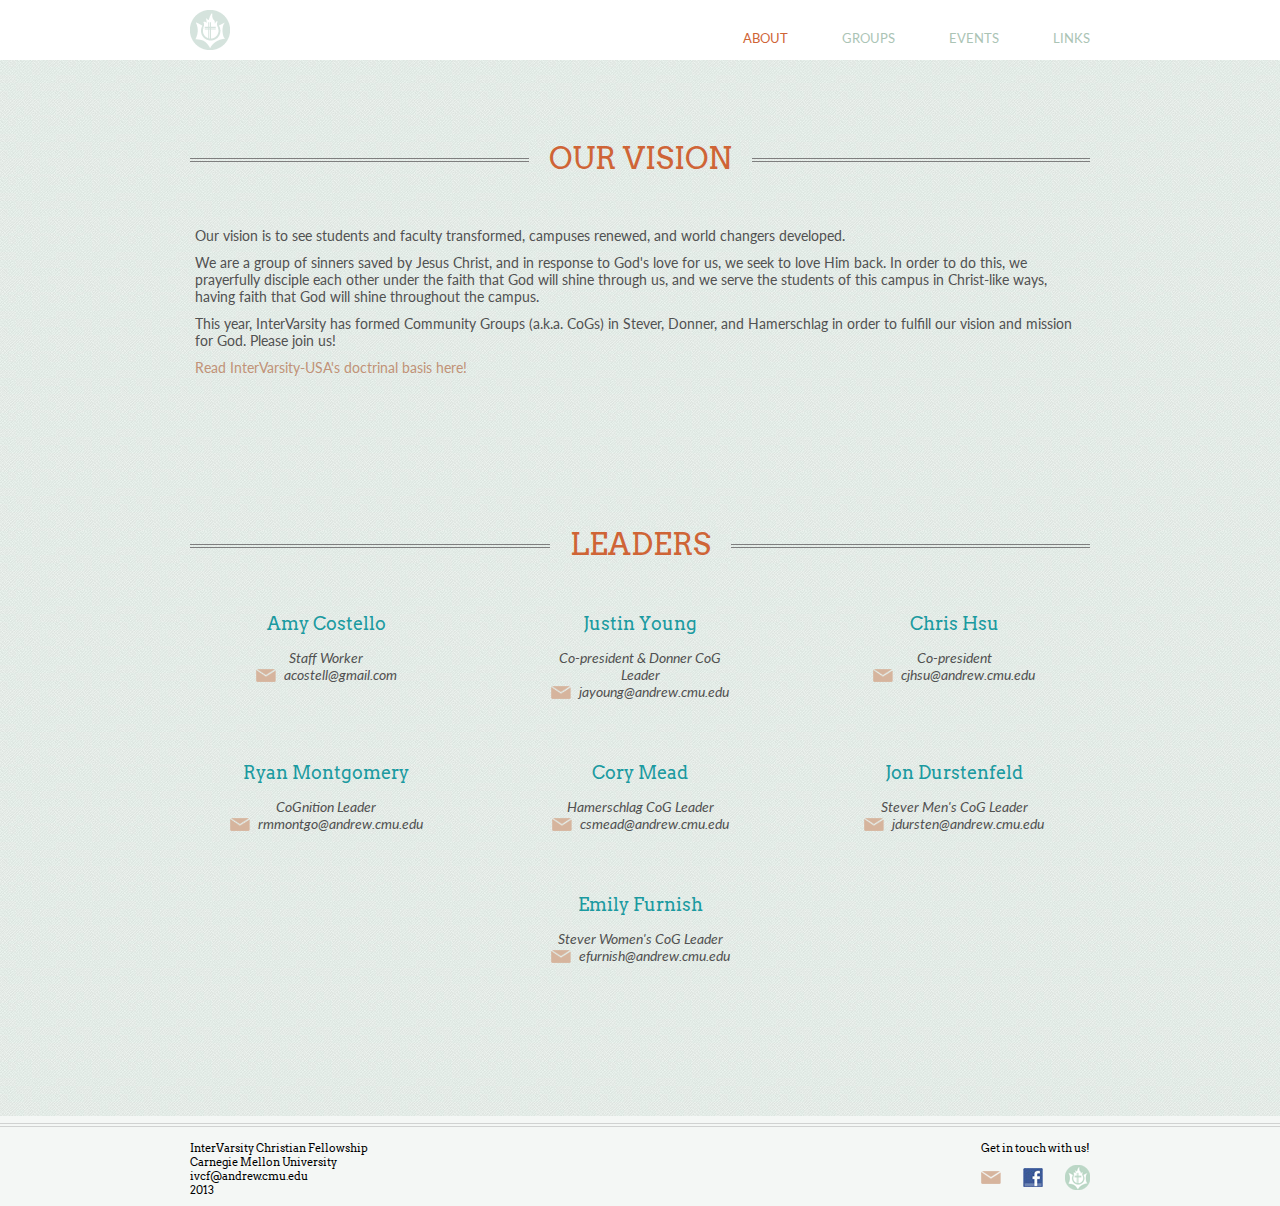
==== about.html @ 619764e1 "Initial Commit" ====
<!DOCTYPE HTML>
<!-- Copyright 2012 Michelle Reinhold, Sang Tian.
     All rights reserved. -->
<html>
<head>
  <link href="style.css" rel="stylesheet" type="text/css" />
  <link href='http://fonts.googleapis.com/css?family=Lato:400,400italic|Arvo:400,700' rel='stylesheet' type='text/css'>
  <link rel="shortcut icon" href="images/favicon.ico" />
  <title>InterVarsity Christian Fellowship - CMU Chapter - About</title>
  <!-- TODO: correct base url -->
  <meta name="description" content="InterVarsity Christian Fellowship CMU website - about" />
  <meta name="author" content="Michelle Reinhold" />
  <meta name="author" content="Sang Tian" />
</head>
<body>
  <header class="navbar">
    <div class="navcontrol">
      <a href="index.html">
        <div class="homelink">
          <img src="images/top_logo_hover.png" />
        </div>
      </a>
      <div class="navlinks">
        <div><a href="about.html" class="current">About</a></div>
        <div><a href="groups.html">Groups</a></div>
        <div><a href="events.html">Events</a></div>
        <!--<div><a href="photos.html">Photos</a></div>-->
        <div><a href="links.html">Links</a></div>
      </div>
    </div>
  </header>
  <article class="aboutpage">
    <header class="sectionheader">
      <h1>Our Vision</h1>
    </header>
    <div class="vision">
      <p>
      Our vision is to see students and faculty transformed,
      campuses renewed, and world changers developed.
      </p>
      <p>
      We are a group of sinners saved by Jesus Christ, and in response to
      God's love for us, we seek to love Him back. In order to do this, we
      prayerfully disciple each other under the faith that God will shine
      through us, and we serve the students of this campus in Christ-like
      ways, having faith that God will shine throughout the campus.
      </p>
      <p>
      This year, InterVarsity has formed Community Groups (a.k.a. CoGs) in
      Stever, Donner, and Hamerschlag in order to fulfill our vision and
      mission for God. Please join us!
      </p>
      <p><a href="http://www.intervarsity.org/about/our/our-doctrinal-basis" target="_blank">Read InterVarsity-USA's doctrinal basis here!</a></p>
    </div>
    <!--
    <div class="halfcolumn">
      <img src="images/placeholder.jpg" />
    </div>
    -->
  </article>
  <article class="aboutpage">
    <header class="sectionheader">
      <h1>Leaders</h1>
    </header>
    <div class="leaders" style="margin-top:20px;">
        <div class="tricolumn">
          <h2>Amy Costello</h2>
          <p>Staff Worker</p>
          <p class="email">
            <a href="mailto:acostell@gmail.com">acostell@gmail.com</a>
          </p>
        </div>
        <div class="tricolumn">
          <h2>Justin Young</h2>
          <p>Co-president &amp; Donner CoG Leader</p>
          <p class="email">
            <a href="mailto:jayoung@andrew.cmu.edu">jayoung@andrew.cmu.edu</a>
          </p>
        </div>
        <div class="tricolumn">
          <h2>Chris Hsu</h2>
          <p>Co-president</p>
          <p class="email">
            <a href="mailto:cjhsu@andrew.cmu.edu">cjhsu@andrew.cmu.edu</a>
          </p>
        </div>
        <div class="tricolumn">
          <h2>Ryan Montgomery</h2>
          <p>CoGnition Leader</p>
          <p class="email">
            <a href="mailto:rmmontgo@andrew.cmu.edu">rmmontgo@andrew.cmu.edu</a>
          </p>
        </div>
        <div class="tricolumn">
          <h2>Cory Mead</h2>
          <p>Hamerschlag CoG Leader</p>
          <p class="email">
            <a href="mailto:csmead@andrew.cmu.edu">csmead@andrew.cmu.edu</a>
          </p>
        </div>
        <div class="tricolumn">
          <h2>Jon Durstenfeld</h2>
          <p>Stever Men's CoG Leader</p>
          <p class="email">
            <a href="mailto:jdursten@andrew.cmu.edu">jdursten@andrew.cmu.edu</a>
          </p>
        </div>
        <div class="tricolumn">
          <h2>Emily Furnish</h2>
          <p>Stever Women's CoG Leader</p>
          <p class="email">
            <a href="mailto:efurnish@andrew.cmu.edu">efurnish@andrew.cmu.edu</a>
          </p>
        </div>
    </div>
  </article>
  <footer class="footer">
    <div class="footercontent">
      <div class="contactinfo">
        InterVarsity Christian Fellowship<br />
        Carnegie Mellon University<br />
        ivcf@andrew.cmu.edu<br />
        2013
      </div>
      <div class="contactlinks">
        <div class="contactblurb">Get in touch with us!</div>
        <div class="icons">
          <a href="mailto:ivcf@andrew.cmu.edu" target="_blank">
            <figure id="email">
              <figcaption>Email:</figcaption>
              <img src="images/email_icon.png" />
            </figure>
          </a>
          <a href="https://www.facebook.com/groups/232779310089197/" target="_blank">
            <figure id="facebook">
              <figcaption>Facebook:</figcaption>
              <img src="images/fb_icon.jpg" />
            </figure>
          </a>
          <a href="https://lists.andrew.cmu.edu/mailman/listinfo/ivcf-misc" target="_blank">
            <figure id="dlist">
              <figcaption>Distribution list:</figcaption>
              <img src="images/dlist_icon.png" />
            </figure>
          </a>
        </div>
      </div>
    </div>
  </footer>
</body>
</html>
---- style.css ----
/* Copyright 2012 Michelle Reinhold, Sang Tian.
 * All rights reserved.
 */

/*
###### GLOBAL ###################################
*/

html {
  width: 100%;
  overflow-y: scroll;
}

body {
  width: 100%;
  margin: 140px 0 0 0;
  padding: 0;
  background-image: url("images/bg.jpg");
  text-decoration: none;
}

h1 {
  font-family: Arvo;
  font-size: 30px;
  font-weight: normal;
  color: #cf6436;
  margin: 0;
}

h2 {
  font-family: Arvo;
  font-size: 18px;
  font-weight: normal;
  color: #1a9aa0;
  margin: 0;
}

p {
  font-family: Lato;
  font-size: 14px;
  color: #515151;
  margin: 0;
}

a {
  color: inherit;
}

a:link {
  color: inherit;
  text-decoration: none;
}

a:visited {
  color: inherit;
}

article {
  margin-left: auto;
  margin-right: auto;
  margin-bottom: 150px;
  max-width: 900px;
  padding: 0 10px;
}

.halfcolumn {
  display: inline-block;
  width: 445px;
  vertical-align: top;
  text-align: left;
}

.tricolumn {
  display: inline-block;
  width: 230px;
  margin: 0;
  vertical-align: top;
  text-align: left;
}

.tricolumn:nth-child(3n+2) {
  margin: 0 80px;
}

.tricolumn:nth-child(n+4) {
  margin-top: 60px;
}

.sectionheader {
  padding: 0;
  margin-bottom: 50px;
  background-image: url("images/double_lines.png");
  background-repeat: no-repeat;
  background-position: left center;
  text-align: center;
}

.sectionheader h1 {
  background-image: url("images/bg.jpg");
  text-align: center;
  text-transform: uppercase;
  display: inline-block;
  padding: 0 20px;
}

.aboutpage .halfcolumn p {
  margin-left: 50px;
}


/*
###### NAVBAR ###################################
*/

.navbar {
  position: fixed;
  top: 0;
  left: 0;
  width: 100%;
  height: 60px;
  background-color: white;
  z-index: 10;
}

.navbar .navcontrol {
  max-width: 900px;
  padding: 0 10px;
  height: 100%;
  margin-left: auto;
  margin-right: auto;
}

.navbar .navcontrol .navlinks {
  float: right;
  margin-top: 38px;
  height: 0;
  line-height: 0;
}

.navbar .navcontrol .navlinks div {
  display: inline-block;
  font-family: Lato;
  font-size: 13px;
  color: #abc4b5;
  margin-left: 50px;
  text-transform: uppercase;
}

.navbar .navcontrol .navlinks div .current {
  color: #cf6436;
}

.navbar .navcontrol .navlinks a:hover {
  color: #d3b9aa;
}

.navbar .navcontrol .homelink {
  float: left;
  width: 40px;
  height: 40px;
  margin-top: 10px;
  background-image: url("images/top_logo.png");
}

.navbar .navcontrol .homelink img {
  visibility: hidden;
}

.navbar .navcontrol .homelink:hover img {
  visibility: visible;
}

/*
###### FOOTER ###################################
*/

.footer {
  width: 100%;
  height: 90px;
  background-color: #f4f7f5;
  background-image: url("images/double_lines_footer.png");
  background-repeat: repeat-x;
  background-position: 0px 5px;
  font-family: Arvo;
  font-size: 11px;
}

.footer .footercontent {
  max-width: 900px;
  padding: 25px 10px 0 10px;
  margin-left: auto;
  margin-right: auto;
}

.footer .footercontent .contactinfo {
  float: left;
}

.footer .footercontent .contactlinks {
  float: right;
}

.footer .footercontent .contactlinks .contactblurb {
  text-align: right;
}

.footer .footercontent .contactlinks .icons {
  margin-top: 10px;
  position: relative;
}

.footer .footercontent .contactlinks .icons a figure {
  display: inline-block;
  vertical-align: middle;
  margin: 0 0 0 20px;
}

.footer .footercontent .contactlinks .icons a figure figcaption {
  display: none;
}

.footer .footercontent .contactlinks .icons a #email:hover figcaption {
  position: absolute;
  display: block;
  left: -30px;
  color: #1a9aa0;
}

.footer .footercontent .contactlinks .icons a #facebook:hover figcaption {
  position: absolute;
  display: block;
  left: -50px;
  top: 5px;
  color: #1a9aa0;
}

.footer .footercontent .contactlinks .icons a #dlist:hover figcaption {
  position: absolute;
  display: block;
  left: -80px;
  top: 6px;
  color: #1a9aa0;
}

/*
###### FRONTPAGE ###################################
*/

.frontpage {
  margin-bottom: 0;
}

.frontpage header img {
  display: block;
  margin-left: auto;
  margin-right: auto;
}

.frontpage header div {
  display: block;
  font-family: Arvo;
  font-size: 24px;
  font-weight: bold;
  color: #cf6436;
  text-align: center;
}

.frontpage p {
  width: 350px;
  text-align: center;
  margin-left: auto;
  margin-right: auto;
  margin-bottom: 15px;
}

.frontpage p a {
  font-family: Lato;
  font-size: 14px;
  color: #c19277;
}

.frontpage p a:hover {
  color: #d3b9aa;
}

/*
###### ABOUT PAGE ###################################
*/

.aboutpage .leaders {
  text-align: center;
  margin-top: -60px;
}

.aboutpage .vision p {
  margin: 10px 5px;
}

.aboutpage .vision a {
  font-family: Lato;
  font-size: 14px;
  color: #c19277;
}

.aboutpage .vision a:hover {
  color: #d3b9aa;
}

.aboutpage .leaders figure {
  display: inline-block;
  vertical-align: top;
  margin: 60px 15px 0 15px;
}

.aboutpage .leaders figure>img {
  display: block;
  margin-left: auto;
  margin-right: auto;
}

.aboutpage .leaders figure h2 {
  text-align: center;
  width: 200px;
  text-transform: uppercase;
  margin-top: 15px;
}

.aboutpage .leaders figure p, .aboutpage .leaders div.tricolumn p {
  text-align: center;
  width: 200px;
  font-style: italic;
  margin-left: auto;
  margin-right: auto;
}

.aboutpage .leaders figure .email:before {
  content: url("images/email_icon.png");
  margin-right: 5px;
  vertical-align: middle;
}

.aboutpage .leaders div.tricolumn h2 {
  text-align: center;
  margin-bottom: 15px;
}

.aboutpage .leaders div.tricolumn .email:before {
  content: url("images/email_icon.png");
  margin-right: 5px;
  vertical-align: middle;
}

/*
###### GROUPS PAGE ###################################
*/

.groupspage .sectionheader {
  margin-bottom: 30px;
}

.groupspage .cogs {
  margin-top: 50px;
  text-align: center;
}

.groupspage .cogs dl {
  float: left;
  font-family: Lato;
  font-size: 14px;
  width: 230px;
}

.groupspage .cogs dl dt {
  clear: left;
  float: left;
  color: #cf6436;
  width: 80px;
  margin: 0;
}

.groupspage .cogs dl dd {
  float: left;
  color: #515151;
  width: 140px;
  margin: 0;
}

/*
###### EVENTS PAGE ###################################
*/

.eventspage .events p {
  margin: 10px 0;
  text-align: left;
}

.eventspage .events a {
  font-family: Lato;
  font-size: 14px;
  color: #c19277;
}

.eventspage .events a:hover {
  color: #d3b9aa;
}

.eventspage .calendar {
  text-align: center;
}

/*
###### PHOTOS PAGE ###################################
*/

.photospage p {
  margin-bottom: 30px;
}

.photospage .photos {
  text-align: center;
}

.photospage .photos div {
	padding: 20px 10px;
  display: inline-block;
}

.photospage .photos div:nth-child(3n+1) {
  padding-left: 0;
}

.photospage .photos div:nth-child(3n+3) {
  padding-right: 0;
}

.photospage .photos figure {
  padding: 10px;
  margin: 0;
	background-color: #fcfcfc;
	border: 1px solid #dddddd;
	box-shadow: 0 1px 5px rgba(0,0,0,.15);
  position: relative;
}

.photospage .photos figure:hover {
	-moz-transform: translate(0, -2px); -webkit-transform: translate(0, -2px); -o-transform: translate(0, -2px); -ms-transform: translate(0, -2px); transform: translate(0, -2px);
}

.photospage .photos div:nth-child(4n+1) {
	-moz-transform: rotate(-2deg) translate(0, -2px); -webkit-transform: rotate(-2deg) translate(0, -2px); -o-transform: rotate(-2deg) translate(0, -2px); -ms-transform: rotate(-2deg) translate(0, -2px); transform: rotate(-2deg) translate(0, -2px);
}

.photospage .photos div:nth-child(4n+2) {
	-moz-transform: translate(0, -2px); -webkit-transform: translate(0, -2px); -o-transform: translate(0, -2px); -ms-transform: translate(0, -2px); transform: translate(0, -2px);
}

.photospage .photos div:nth-child(4n+3) {
    -moz-transform: rotate(2deg) translate(0, 2px); -webkit-transform: rotate(2deg) translate(0, 2px); -o-transform: rotate(2deg) translate(0, 2px); -ms-transform: rotate(2deg) translate(0, 2px); transform: rotate(2deg) translate(0, 2px);
}

.photospage .photos figure:before {
	content: "";
	position: absolute;

	top: -15px;
	right: 20%;
	
	width: 60%;
	height: 40px;
	background-color: rgba(255, 255, 255,0.6);
	
	border-left: 1px dashed rgba(0,0,0,0.1);
	border-right: 1px dashed rgba(0,0,0,0.1);	
}

.photospage .photos figure img {
  display: block;
	max-width: 250px;
	max-height: 250px;
  margin-left: auto;
  margin-right: auto;
	border: 1px solid #ccc;
}

.photospage .photos figure figcaption {
  max-width: 260px;
	padding: 10px 0 5px 0;
  font-family: Lato;
  font-size: 14px;
  color: #515151;
  text-align: center;
}

/*
###### LINKS PAGE ###################################
*/

.linkspage .churches h2 {
  text-align: left;
  margin: 10px 0;
}

.linkspage .churches .tricolumn:nth-child(2) {
  width: 275px;
}

.linkspage a {
  font-family: Lato;
  font-size: 14px;
  color: #c19277;
}

.linkspage a:hover {
  color: #d3b9aa;
}

.linkspage .affiliations {
  margin-bottom: 15px;
}

/*
###### LINKS PAGE ###################################
*/

.fishespage a {
  color: #c19277;
}

.fishespage a:hover {
  color: #d3b9aa;
}
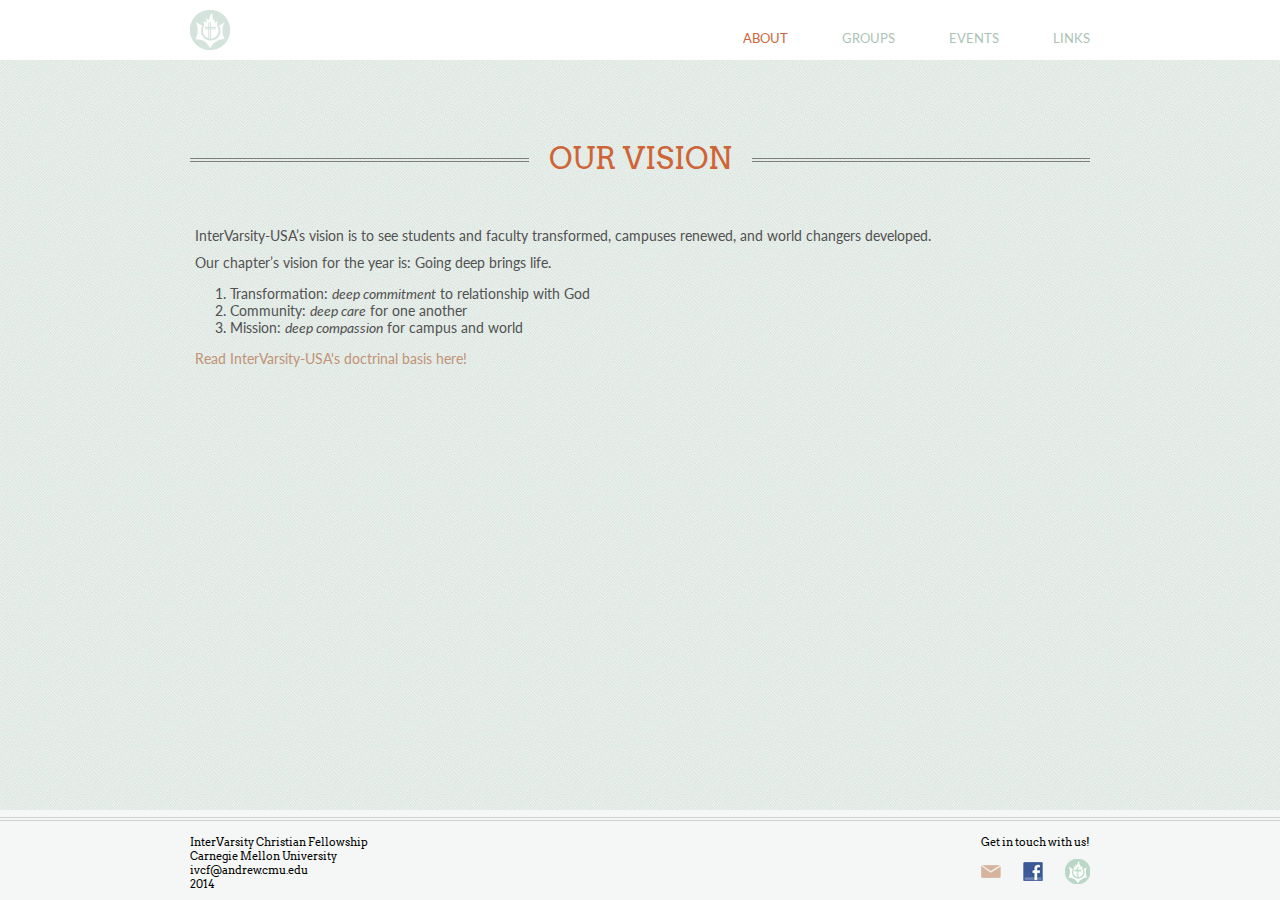
==== commit b7a1f67e: "Group, leader, & vision update + some misc stuff" ====
--- a/about.html
+++ b/about.html
@@ -3,6 +3,7 @@
      All rights reserved. -->
 <html>
 <head>
+  <meta name="viewport" content="width=device-width, initial-scale=1, minimal-ui">
   <link href="style.css" rel="stylesheet" type="text/css" />
   <link href='http://fonts.googleapis.com/css?family=Lato:400,400italic|Arvo:400,700' rel='stylesheet' type='text/css'>
   <link rel="shortcut icon" href="images/favicon.ico" />
@@ -35,20 +36,16 @@
     </header>
     <div class="vision">
       <p>
-      Our vision is to see students and faculty transformed,
+      InterVarsity-USA&rsquo;s vision is to see students and faculty transformed,
       campuses renewed, and world changers developed.
       </p>
       <p>
-      We are a group of sinners saved by Jesus Christ, and in response to
-      God's love for us, we seek to love Him back. In order to do this, we
-      prayerfully disciple each other under the faith that God will shine
-      through us, and we serve the students of this campus in Christ-like
-      ways, having faith that God will shine throughout the campus.
-      </p>
-      <p>
-      This year, InterVarsity has formed Community Groups (a.k.a. CoGs) in
-      Stever, Donner, and Hamerschlag in order to fulfill our vision and
-      mission for God. Please join us!
+      Our chapter&rsquo;s vision for the year is: Going deep brings life.
+      <ol>
+        <li>Transformation: <em>deep commitment</em> to relationship with God</li>
+        <li>Community: <em>deep care</em> for one another</li>
+        <li>Mission: <em>deep compassion</em> for campus and world</li>
+      </ol>
       </p>
       <p><a href="http://www.intervarsity.org/about/our/our-doctrinal-basis" target="_blank">Read InterVarsity-USA's doctrinal basis here!</a></p>
     </div>
@@ -58,69 +55,13 @@
     </div>
     -->
   </article>
-  <article class="aboutpage">
-    <header class="sectionheader">
-      <h1>Leaders</h1>
-    </header>
-    <div class="leaders" style="margin-top:20px;">
-        <div class="tricolumn">
-          <h2>Amy Costello</h2>
-          <p>Staff Worker</p>
-          <p class="email">
-            <a href="mailto:acostell@gmail.com">acostell@gmail.com</a>
-          </p>
-        </div>
-        <div class="tricolumn">
-          <h2>Justin Young</h2>
-          <p>Co-president &amp; Donner CoG Leader</p>
-          <p class="email">
-            <a href="mailto:jayoung@andrew.cmu.edu">jayoung@andrew.cmu.edu</a>
-          </p>
-        </div>
-        <div class="tricolumn">
-          <h2>Chris Hsu</h2>
-          <p>Co-president</p>
-          <p class="email">
-            <a href="mailto:cjhsu@andrew.cmu.edu">cjhsu@andrew.cmu.edu</a>
-          </p>
-        </div>
-        <div class="tricolumn">
-          <h2>Ryan Montgomery</h2>
-          <p>CoGnition Leader</p>
-          <p class="email">
-            <a href="mailto:rmmontgo@andrew.cmu.edu">rmmontgo@andrew.cmu.edu</a>
-          </p>
-        </div>
-        <div class="tricolumn">
-          <h2>Cory Mead</h2>
-          <p>Hamerschlag CoG Leader</p>
-          <p class="email">
-            <a href="mailto:csmead@andrew.cmu.edu">csmead@andrew.cmu.edu</a>
-          </p>
-        </div>
-        <div class="tricolumn">
-          <h2>Jon Durstenfeld</h2>
-          <p>Stever Men's CoG Leader</p>
-          <p class="email">
-            <a href="mailto:jdursten@andrew.cmu.edu">jdursten@andrew.cmu.edu</a>
-          </p>
-        </div>
-        <div class="tricolumn">
-          <h2>Emily Furnish</h2>
-          <p>Stever Women's CoG Leader</p>
-          <p class="email">
-            <a href="mailto:efurnish@andrew.cmu.edu">efurnish@andrew.cmu.edu</a>
-          </p>
-        </div>
-    </div>
-  </article>
   <footer class="footer">
     <div class="footercontent">
       <div class="contactinfo">
         InterVarsity Christian Fellowship<br />
         Carnegie Mellon University<br />
         ivcf@andrew.cmu.edu<br />
-        2013
+        2014
       </div>
       <div class="contactlinks">
         <div class="contactblurb">Get in touch with us!</div>
--- a/style.css
+++ b/style.css
@@ -7,7 +7,9 @@
 */
 
 html {
+  position: relative;
   width: 100%;
+  min-height: 100%;
   overflow-y: scroll;
 }
 
@@ -35,10 +37,13 @@
   margin: 0;
 }
 
-p {
+p, ol, ul, li {
   font-family: Lato;
   font-size: 14px;
   color: #515151;
+}
+
+p {
   margin: 0;
 }
 
@@ -72,18 +77,51 @@
 
 .tricolumn {
   display: inline-block;
-  width: 230px;
   margin: 0;
+  width: 100%;
   vertical-align: top;
-  text-align: left;
-}
-
-.tricolumn:nth-child(3n+2) {
-  margin: 0 80px;
-}
-
-.tricolumn:nth-child(n+4) {
-  margin-top: 60px;
+  text-align: center;
+}
+
+.tricolumn:nth-child(n+2) {
+  margin-top: 50px;
+}
+
+@media (min-width: 510px) and (max-width: 899px) {
+  .tricolumn {
+    width: 49%;
+  }
+
+  /* reset the width from the single-column layout,
+   * which is not in a media query */
+  .tricolumn:nth-child(n+2) {
+    margin-top: 0;
+  }
+
+  .tricolumn:nth-child(n+3) {
+    margin-top: 50px;
+  }
+}
+
+@media (min-width: 900px) {
+  .tricolumn {
+    width: 230px;
+  }
+
+  /* reset single-column layout */
+  .tricolumn:nth-child(n+1) {
+    margin-top: 0;
+  }
+
+  /* spacing between items in the same row */
+  .tricolumn:nth-child(3n+2) {
+    margin: 0 80px;
+  }
+
+  /* spacing between rows */
+  .tricolumn:nth-child(n+4) {
+    margin-top: 60px;
+  }
 }
 
 .sectionheader {
@@ -107,6 +145,15 @@
   margin-left: 50px;
 }
 
+/* for when you want to force something like a heading to
+ * break a certain way (like Fellowships @ CMU in links.html)
+ */
+@media (min-width: 500px) {
+  .responsive-br {
+    display: none;
+  }
+}
+
 
 /*
 ###### NAVBAR ###################################
@@ -117,50 +164,100 @@
   top: 0;
   left: 0;
   width: 100%;
-  height: 60px;
   background-color: white;
-  z-index: 10;
+  z-index: 1000;
+}
+@media (min-width: 480px) {
+  .navbar {
+    height: 60px;
+  }
 }
 
 .navbar .navcontrol {
   max-width: 900px;
-  padding: 0 10px;
+  padding: 0;
   height: 100%;
   margin-left: auto;
   margin-right: auto;
 }
+@media (min-width: 480px) {
+  .navbar .navcontrol {
+    padding: 0 10px;
+  }
+}
 
 .navbar .navcontrol .navlinks {
-  float: right;
-  margin-top: 38px;
-  height: 0;
-  line-height: 0;
+  margin-top: 19px;
+}
+@media (min-width: 480px) {
+  .navbar .navcontrol .navlinks {
+    float: right;
+    height: 0;
+    margin-top: 38px;
+    line-height: 0;
+  }
 }
 
 .navbar .navcontrol .navlinks div {
   display: inline-block;
+  width: 49%;
+  height: 36px;
+  text-align: center;
   font-family: Lato;
   font-size: 13px;
   color: #abc4b5;
-  margin-left: 50px;
   text-transform: uppercase;
+}
+@media (min-width: 480px) {
+  .navbar .navcontrol .navlinks div {
+    width: auto;
+    height: auto;
+    margin-left: 50px;
+    text-align: left;
+  }
 }
 
 .navbar .navcontrol .navlinks div .current {
   color: #cf6436;
 }
 
+.navbar .navcontrol .navlinks a {
+  padding: 10px;
+}
+@media (min-width: 480px) {
+  .navbar .navcontrol .navlinks a {
+    padding: 0;
+  }
+}
+
 .navbar .navcontrol .navlinks a:hover {
   color: #d3b9aa;
 }
 
 .navbar .navcontrol .homelink {
-  float: left;
+  position: absolute;
+  left: 50%;
+  -webkit-transform: translateX(-50%);
+     -moz-transform: translateX(-50%);
+      -ms-transform: translateX(-50%);
+       -o-transform: translateX(-50%);
+          transform: translateX(-50%);
   width: 40px;
   height: 40px;
   margin-top: 10px;
   background-image: url("images/top_logo.png");
 }
+@media (min-width: 480px) {
+  .navbar .navcontrol .homelink {
+    position: static;
+    float: left;
+    -webkit-transform: none;
+       -moz-transform: none;
+        -ms-transform: none;
+         -o-transform: none;
+            transform: none;
+  }
+}
 
 .navbar .navcontrol .homelink img {
   visibility: hidden;
@@ -175,6 +272,8 @@
 */
 
 .footer {
+  position: absolute;
+  bottom: 0;
   width: 100%;
   height: 90px;
   background-color: #f4f7f5;
@@ -198,6 +297,14 @@
 
 .footer .footercontent .contactlinks {
   float: right;
+  padding-left: 7px;
+  border-left: #d0d2d1 1px solid;
+}
+@media (min-width: 360px) {
+  .footer .footercontent .contactlinks {
+    padding: 0;
+    border: none;
+  }
 }
 
 .footer .footercontent .contactlinks .contactblurb {
@@ -214,32 +321,37 @@
   vertical-align: middle;
   margin: 0 0 0 20px;
 }
+.footer .footercontent .contactlinks .icons a:first-child figure {
+  margin-left: 0;
+}
 
 .footer .footercontent .contactlinks .icons a figure figcaption {
   display: none;
 }
 
-.footer .footercontent .contactlinks .icons a #email:hover figcaption {
-  position: absolute;
-  display: block;
-  left: -30px;
-  color: #1a9aa0;
-}
-
-.footer .footercontent .contactlinks .icons a #facebook:hover figcaption {
-  position: absolute;
-  display: block;
-  left: -50px;
-  top: 5px;
-  color: #1a9aa0;
-}
-
-.footer .footercontent .contactlinks .icons a #dlist:hover figcaption {
-  position: absolute;
-  display: block;
-  left: -80px;
-  top: 6px;
-  color: #1a9aa0;
+@media (min-width: 400px) {
+  .footer .footercontent .contactlinks .icons a #email:hover figcaption {
+    position: absolute;
+    display: block;
+    left: -50px;
+    color: #1a9aa0;
+  }
+
+  .footer .footercontent .contactlinks .icons a #facebook:hover figcaption {
+    position: absolute;
+    display: block;
+    left: -70px;
+    top: 5px;
+    color: #1a9aa0;
+  }
+
+  .footer .footercontent .contactlinks .icons a #dlist:hover figcaption {
+    position: absolute;
+    display: block;
+    left: -100px;
+    top: 6px;
+    color: #1a9aa0;
+  }
 }
 
 /*
@@ -252,6 +364,7 @@
 
 .frontpage header img {
   display: block;
+  max-width: 100%;
   margin-left: auto;
   margin-right: auto;
 }
@@ -266,7 +379,7 @@
 }
 
 .frontpage p {
-  width: 350px;
+  max-width: 350px;
   text-align: center;
   margin-left: auto;
   margin-right: auto;
@@ -385,6 +498,35 @@
   margin: 0;
 }
 
+.smallgroup {
+  display: inline-block;
+  text-align: left;
+}
+@media (min-width: 900px) {
+  .smallgroup {
+    width: 100%;
+    height: 100%;
+  }
+}
+
+.smallgroup a {
+  text-decoration: underline;
+  white-space: nowrap;
+  transition: color .1s;
+}
+
+.smallgroup a:hover {
+  color: #cf6436;
+}
+
+/* in two-column layout with odd number of groups, keep
+ * last group from ending up awkwardly in the middle */
+@media (min-width: 510px) and (max-width: 899px) {
+  .groupspage .tricolumn:last-child:nth-child(2n + 1) {
+    margin-right: 50%;
+  }
+}
+
 /*
 ###### EVENTS PAGE ###################################
 */
@@ -404,8 +546,35 @@
   color: #d3b9aa;
 }
 
+/* this and the next rule make the calendar change
+ * width based on the viewport, while maintaining
+ * aspect ratio */
 .eventspage .calendar {
-  text-align: center;
+  position: relative;
+  height: 0;
+  padding-top: 56.25%;
+  text-align: center;
+}
+
+.eventspage .calendar iframe {
+  position: absolute;
+  height: 100%;
+  width: 100%;
+  top: 0;
+  right: 0;
+  bottom: 0;
+  left: 0;
+  z-index: 100;
+}
+
+.eventspage .tricolumn {
+  text-align: left;
+}
+
+@media (min-width: 510px) {
+  .eventspage .tricolumn p {
+    max-width: 230px;
+  }
 }
 
 /*
@@ -500,7 +669,11 @@
   margin: 10px 0;
 }
 
-.linkspage .churches .tricolumn:nth-child(2) {
+.linkspage .tricolumn {
+  text-align: left;
+}
+
+.linkspage .churches .tricolumn {
   width: 275px;
 }
 
@@ -519,7 +692,7 @@
 }
 
 /*
-###### LINKS PAGE ###################################
+###### FISHES PAGE ###################################
 */
 
 .fishespage a {
